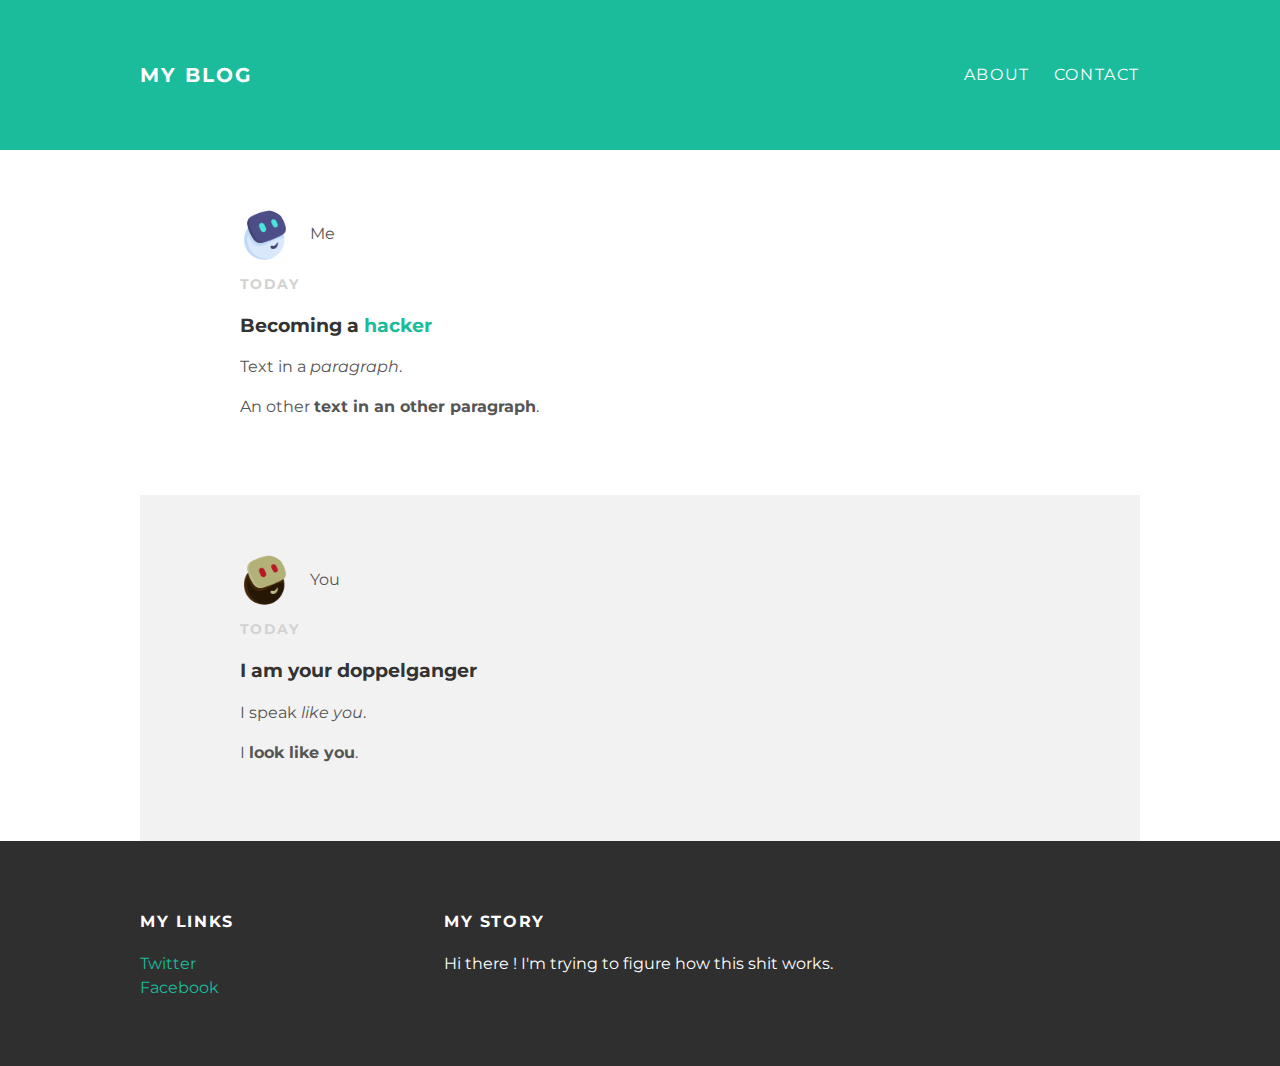
==== index.html @ bb3b429a "Add files via upload" ====
<!DOCTYPE html>
<html>
  <head>
    <title>My blog</title>
    <link rel="stylesheet" type="text/css" href="style.css">
  </head>
  <body>
    <div id="header">
      <div class="container">
        <a id="header-title" href="index.html">My blog</a>
        <ul id="header-nav">
          <li><a href="about.html">About</a></li>
          <li><a href="mailto:me@me.com">Contact</a></li>
        </ul>
      </div>
    </div>
    <div id="content">
      <div class="container post-container">
        <div class="post">
          <div class="post-author">
            <img src="me.png" alt="">
            <span>Me</span>
          </div>
          <p class="post-date">Today</p>
          <h3 class="post-title">Becoming a <a href="https://en.wikipedia.org/wiki/Security_hacker">hacker</a></h3>
          <div class="post-content">
            <p>Text in a <em>paragraph</em>.</p>
            <p>An other <strong>text in an other paragraph</strong>.</p>
          </div>
        </div>
      </div>
      <div class="container post-container">
        <div class="post">
          <div class="post-author">
            <img src="you.png" alt="">
            <span>You</span>
          </div>
          <p class="post-date">Today</p>
          <h3 class="post-title">I am your <a href="https://en.wikipedia.org/wiki/Doppelgänger"></a>doppelganger</h3>
          <div class="post-content">
            <p>I speak <em>like you</em>.</p>
            <p>I <strong>look like you</strong>.</p>
          </div>
        </div>
      </div>
    </div>
    <div id="footer">
      <div class="container">
        <div class="column">
          <h4>My links</h4>
          <p>
            <a href="https://twitter.com">Twitter</a><br>
            <a href="https://facebook.com">Facebook</a>
          </p>
        </div>
        <div class="column">
          <h4>My story</h4>
          <p>Hi there ! I'm trying to figure how this shit works.</p>
        </div>
      </div>
  </div>
  </body>
</html>
---- style.css ----
@import url(http://fonts.googleapis.com/css?family=Montserrat:400,700);

body{
  color: #555;
  margin: 0;
  font-family: 'Montserrat', sans-serif;
}

#header{
  background-color: #1abc9c;
  height: 150px;
  line-height: 150px;
}

#header a{
  color: white;
  text-decoration: none;
  text-transform: uppercase;
  letter-spacing: 0.1em;
}

#header a:hover{
  color: #222;
}

#header-title{
  display: block;
  float: left;
  font-size: 20px;
  font-weight: bold;
}

#header-nav{
  display: block;
  float: right;
  margin-top: 0;
}

#header-nav li{
  display: inline;
  padding-left: 20px;
}

.container{
  max-width: 1000px;
  margin: 0 auto;
}

#footer{
  background-color: #2f2f2f;
  padding: 50px 0;
}

.column{
  min-width: 300px;
  display: inline-block;
  vertical-align: top;
}

#footer h4{
  color: white;
  text-transform: uppercase;
  letter-spacing: 0.1em;
}

#footer p{
  color: white;
}

a{
  color: #1abc9c;
  text-decoration: none;
}
a:hover{
  color: #f6a623;
}

.post{
  max-width: 800px;
  margin: 0 auto;
  padding: 60px 0;
}

.post-author img{
  width: 50px;
  height: 50px;
  vertical-align: middle;
}

.post-author img,
.about-author img{
  border-radius: 50%;
}

.post-author span{
  margin-left: 16px;
}

.post-date{
  color: #D2D2D2;
  font-size: 14px;
  font-weight: bold;
  text-transform: uppercase;
  letter-spacing: 0.1em;
}

.post-container:nth-child(even) {
 background-color: #f2f2f2;
}

h1, h2, h3, h4 {
  color: #333;
}

p{
  line-height: 1.5;
}

.post, .about{
  max-width: 800px;
  margin: 0 auto;
  padding: 60px 0;
}

.about{
  text-align: center;
}
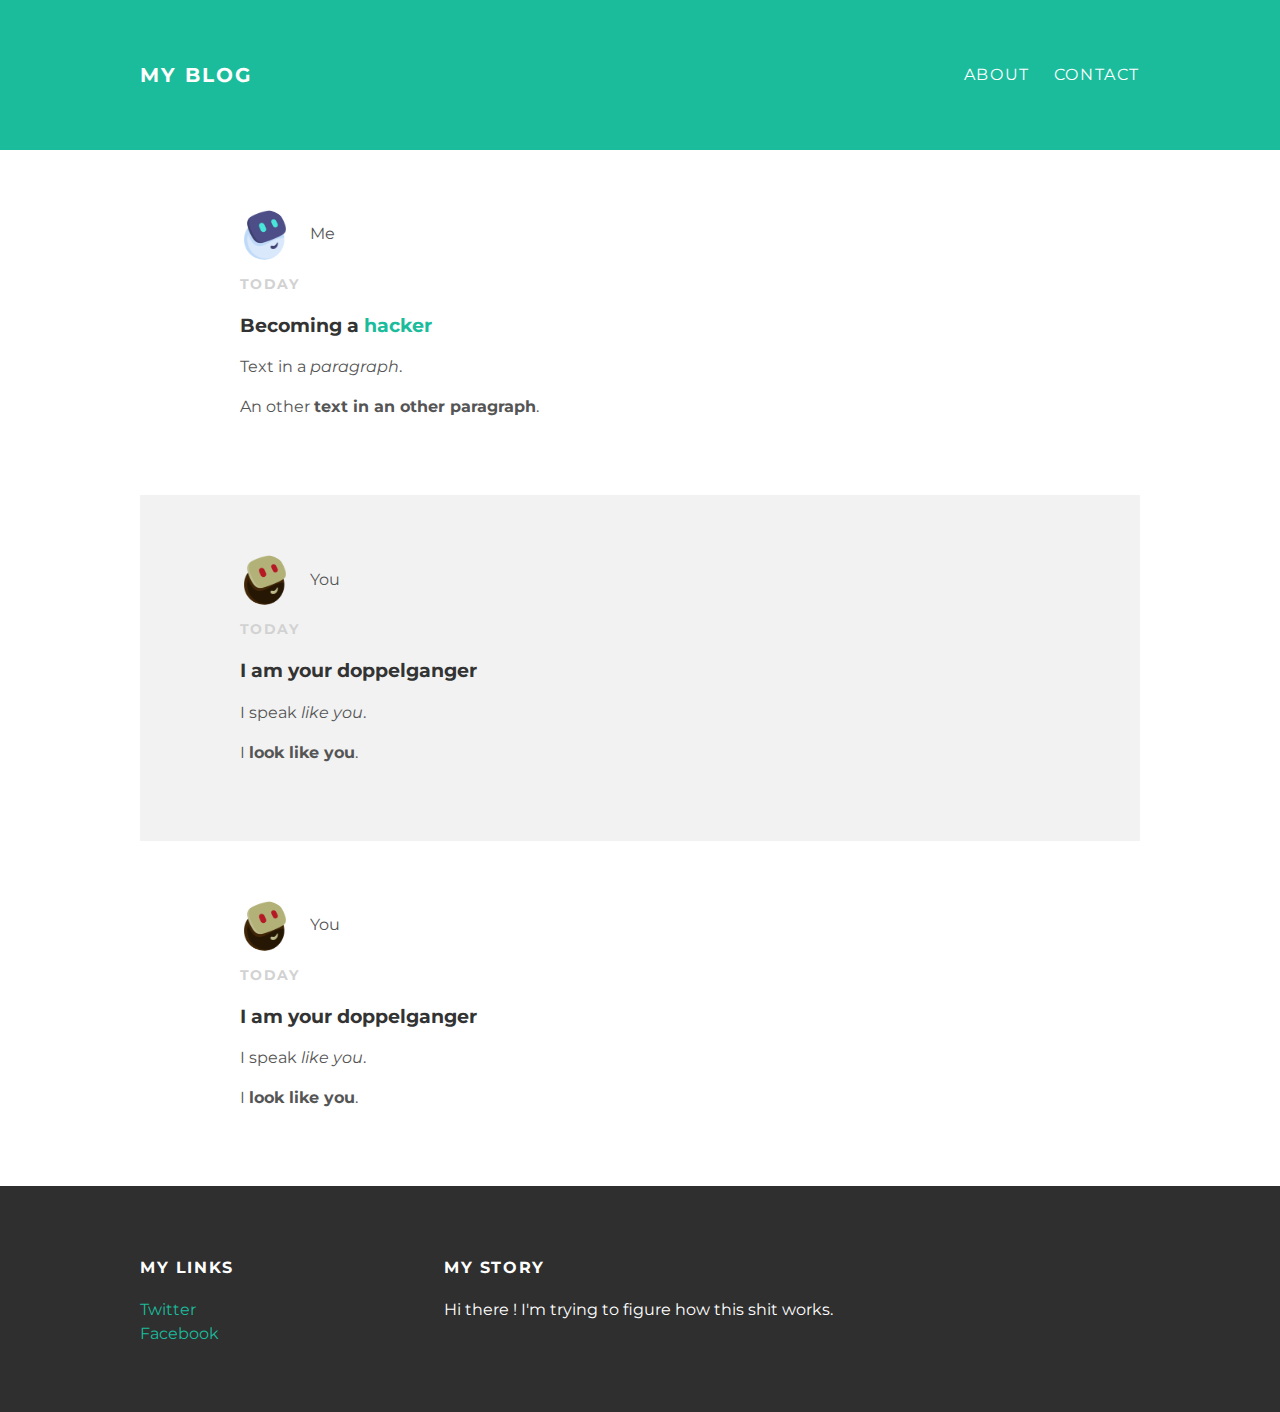
==== commit 49a625c4: "Update index.html" ====
--- a/index.html
+++ b/index.html
@@ -43,6 +43,20 @@
           </div>
         </div>
       </div>
+      <div class="container post-container">
+        <div class="post">
+          <div class="post-author">
+            <img src="you.png" alt="">
+            <span>You</span>
+          </div>
+          <p class="post-date">Today</p>
+          <h3 class="post-title">I am your <a href="https://en.wikipedia.org/wiki/Doppelgänger"></a>doppelganger</h3>
+          <div class="post-content">
+            <p>I speak <em>like you</em>.</p>
+            <p>I <strong>look like you</strong>.</p>
+          </div>
+        </div>
+      </div>
     </div>
     <div id="footer">
       <div class="container">
